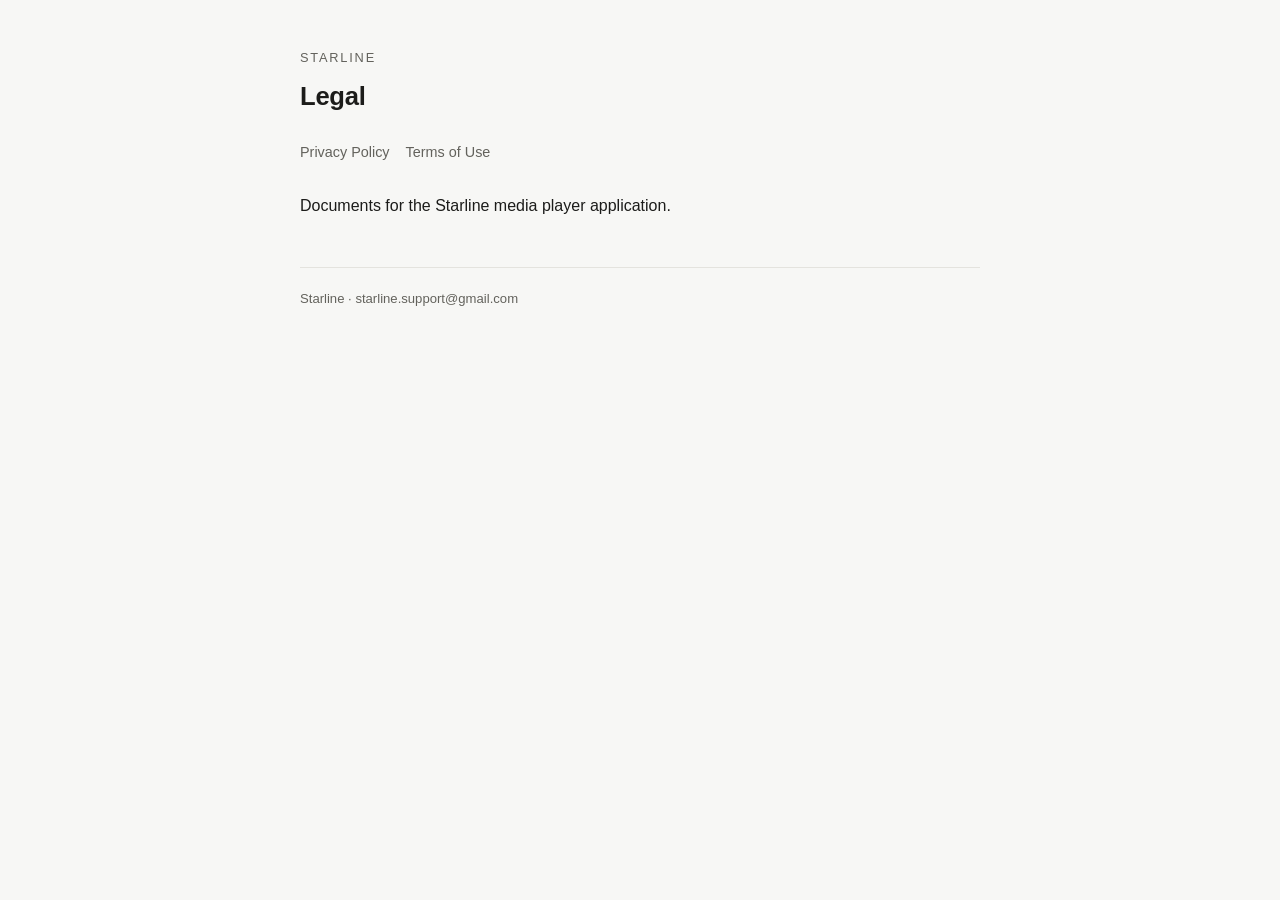
==== index.html @ 1960f1d0 "Add files via upload" ====
<!doctype html>
<html>
<head>
<meta charset="utf-8">
<meta name="viewport" content="width=device-width, initial-scale=1">
<title>Starline — Legal</title>
<link rel="stylesheet" href="style.css">
</head>
<body>
<div class="wrap">
  <div class="brand">Starline</div>
  <h1>Legal</h1>
  <nav class="pages">
    <a href="privacy.html">Privacy Policy</a>
    <a href="terms.html">Terms of Use</a>
  </nav>
  <p>Documents for the Starline media player application.</p>
  <footer>Starline &middot; starline.support@gmail.com</footer>
</div>
</body>
</html>
---- style.css ----
:root{
  --bg:#f7f7f5; --panel:#ffffff; --border:#e4e3de; --text:#1c1c1a;
  --muted:#63625c; --accent:#0f6e4f; --tab-bg:#efeee9;
}
@media (prefers-color-scheme: dark){
  :root{
    --bg:#121212; --panel:#191919; --border:#2c2c2a; --text:#ececea;
    --muted:#9a9a94; --accent:#4fd39a; --tab-bg:#1f1f1d;
  }
}
*{box-sizing:border-box}
html,body{margin:0;padding:0}
body{
  background:var(--bg); color:var(--text);
  font-family:-apple-system,BlinkMacSystemFont,"Segoe UI",Roboto,Arial,sans-serif;
  line-height:1.6;
}
.wrap{max-width:720px; margin:0 auto; padding:48px 20px 96px;}
.brand{font-size:0.8rem; letter-spacing:0.14em; text-transform:uppercase; color:var(--muted); margin-bottom:8px;}
h1{font-size:1.6rem; margin:0 0 24px; letter-spacing:-0.01em;}
nav.pages{display:flex; gap:16px; margin-bottom:28px; font-size:0.9rem;}
nav.pages a{color:var(--muted); text-decoration:none; border-bottom:1px solid transparent;}
nav.pages a.active{color:var(--text); border-bottom-color:var(--accent);}
nav.pages a:hover{color:var(--text);}
.langbar{display:flex; flex-wrap:wrap; gap:6px; margin-bottom:32px; border-bottom:1px solid var(--border); padding-bottom:16px;}
.langbtn{
  appearance:none; border:1px solid var(--border); background:var(--tab-bg); color:var(--muted);
  font-size:0.8rem; padding:6px 12px; border-radius:6px; cursor:pointer; font-family:inherit;
}
.langbtn.active{background:var(--accent); color:#08150f; border-color:var(--accent); font-weight:600;}
.doc{display:none; font-size:0.95rem; color:var(--text);}
.doc.active{display:block;}
.doc p{margin:0 0 16px;}
.doc h2{font-size:1rem; letter-spacing:0.03em; margin:32px 0 12px; color:var(--text); border-top:1px solid var(--border); padding-top:24px;}
.doc h2:first-child{border-top:none; padding-top:0; margin-top:0;}
.doc ul{margin:0 0 16px; padding-left:20px;}
.doc li{margin-bottom:6px;}
footer{margin-top:48px; padding-top:20px; border-top:1px solid var(--border); color:var(--muted); font-size:0.82rem;}
a{color:var(--accent);}
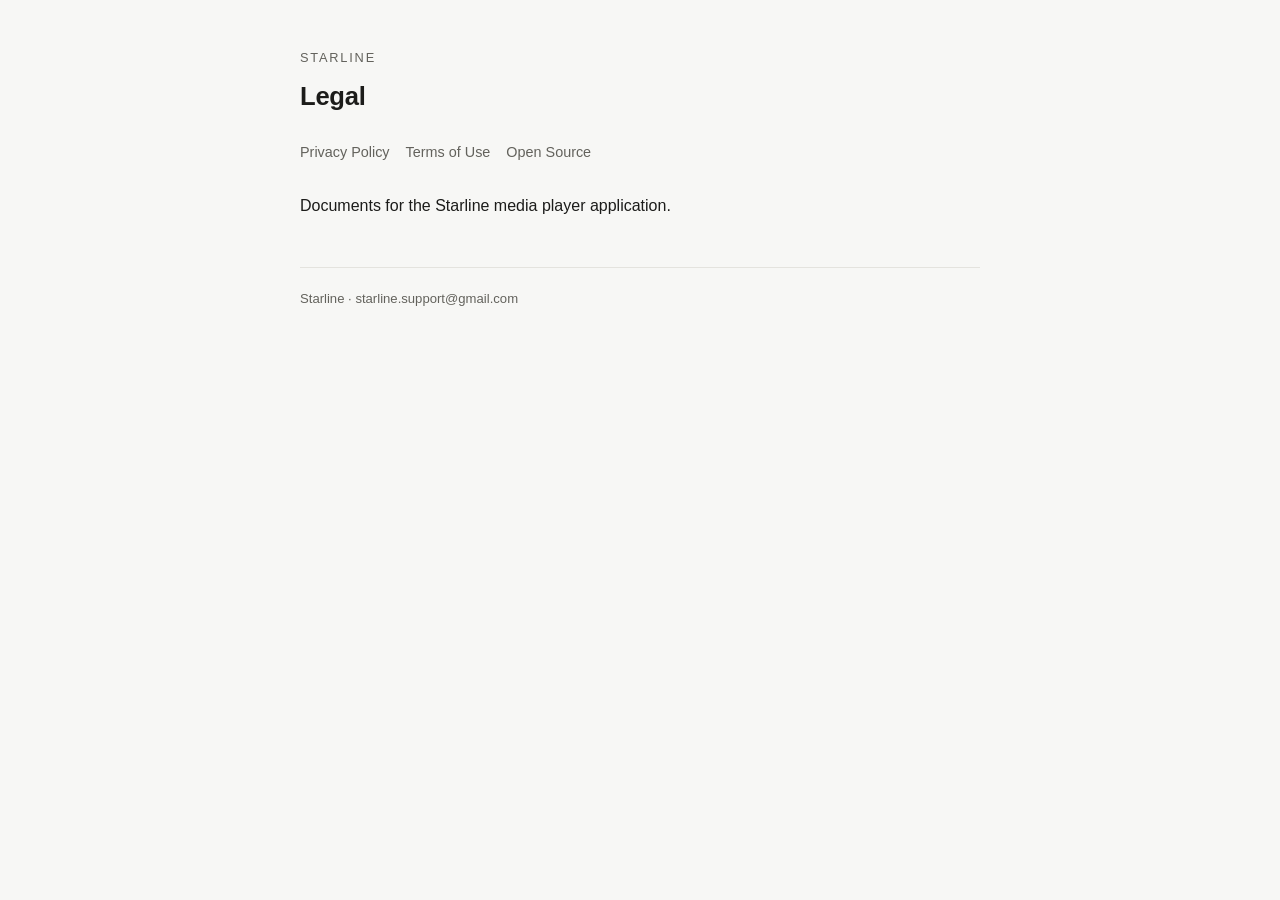
==== commit 303c7ff3: "Add files via upload" ====
--- a/index.html
+++ b/index.html
@@ -13,6 +13,7 @@
   <nav class="pages">
     <a href="privacy.html">Privacy Policy</a>
     <a href="terms.html">Terms of Use</a>
+    <a href="open-source.html">Open Source</a>
   </nav>
   <p>Documents for the Starline media player application.</p>
   <footer>Starline &middot; starline.support@gmail.com</footer>
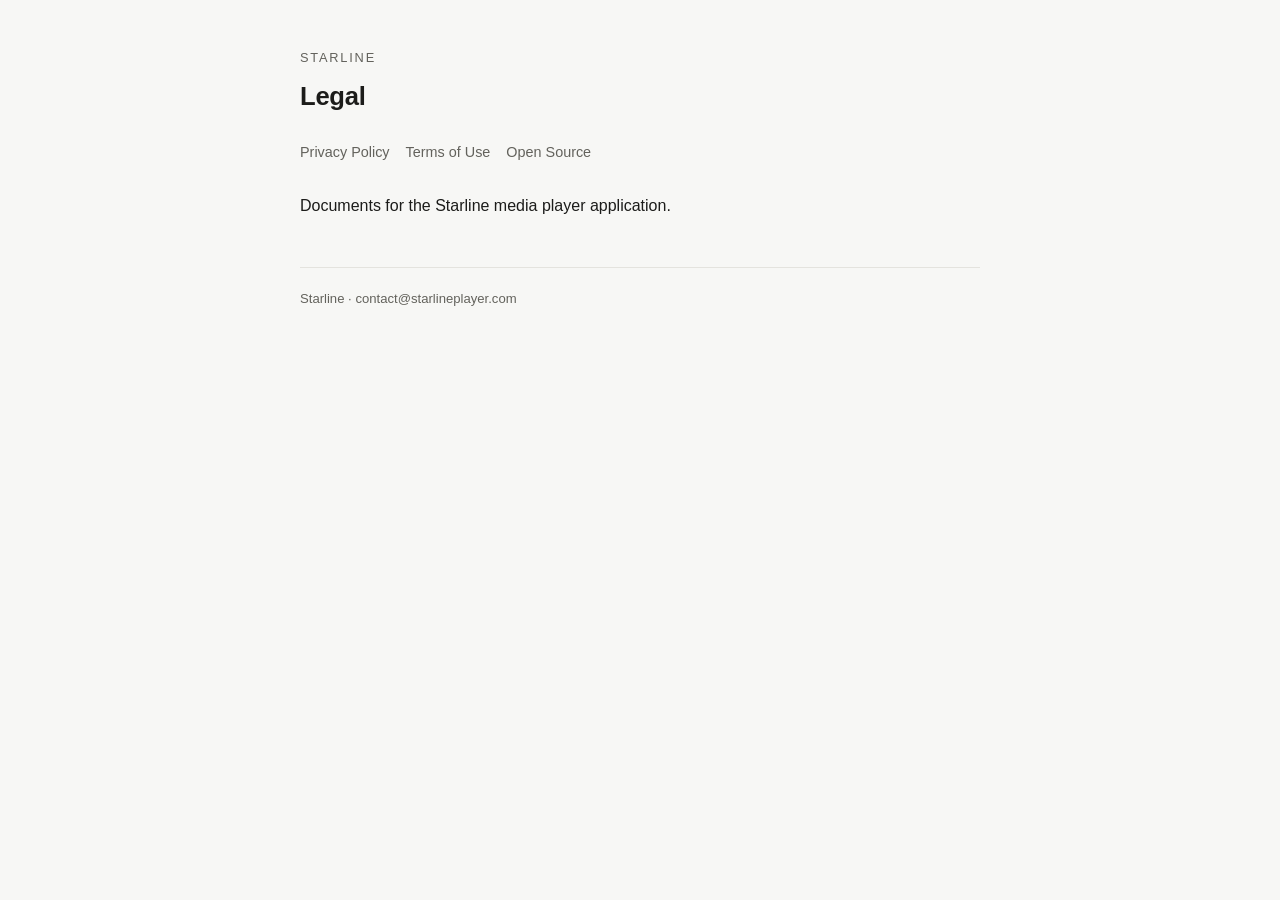
==== commit 83e655f8: "Add files via upload" ====
--- a/index.html
+++ b/index.html
@@ -16,7 +16,7 @@
     <a href="open-source.html">Open Source</a>
   </nav>
   <p>Documents for the Starline media player application.</p>
-  <footer>Starline &middot; starline.support@gmail.com</footer>
+  <footer>Starline &middot; contact@starlineplayer.com</footer>
 </div>
 </body>
 </html>
